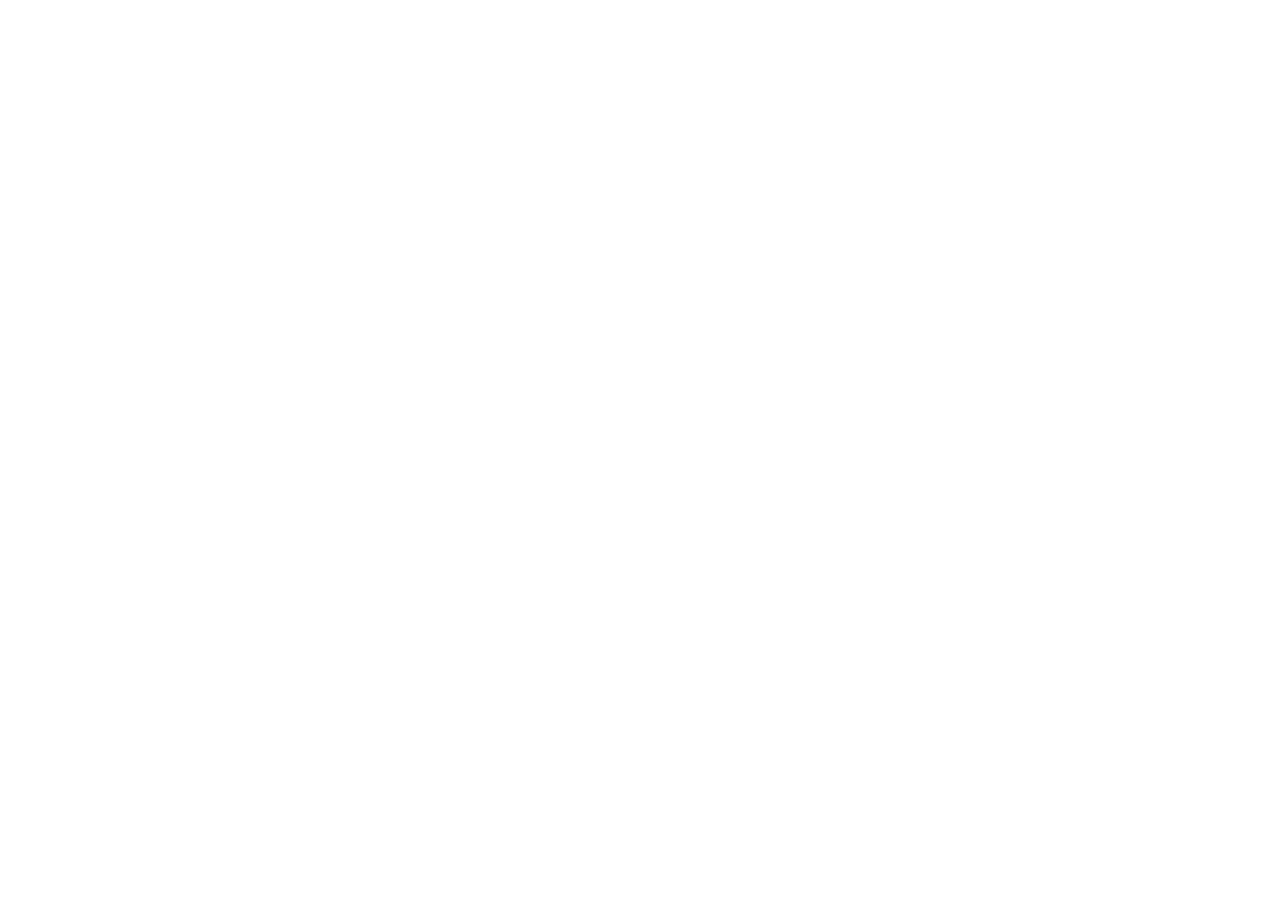
==== index.html @ 7d098d1b "Initial commit" ====
<!DOCTYPE html>
<html lang="en">
<head>
    <meta charset="UTF-8">
    <meta http-equiv="X-UA-Compatible" content="IE=edge">
    <meta name="viewport" content="width=device-width, initial-scale=1.0">
    <link rel="icon" href="img/icon.png">
    <link rel="stylesheet" href="css/style.css">
    <title>Blog</title>
</head>
<body>
    <div class="blog_container"></div>
    <script src="script.js"></script>
</body>
</html>
---- css/style.css ----
* {
    margin: 0;
    padding:0;
    box-sizing: border-box;
}

html,body {
    font-family: Arial, Helvetica, sans-serif;
}

.title {
    font-size: 20px;
}
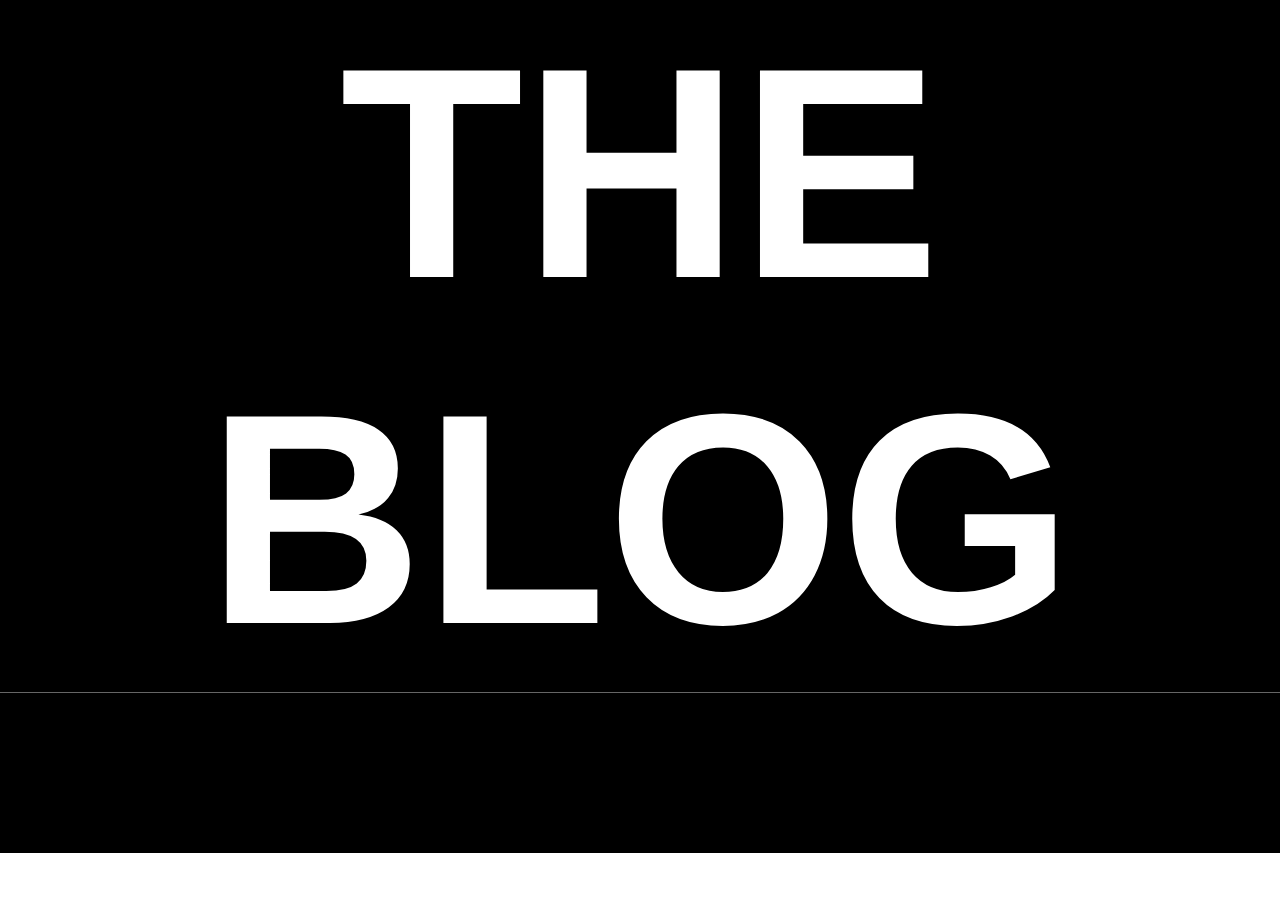
==== commit 21849884: "Added style for the main screen" ====
--- a/index.html
+++ b/index.html
@@ -9,7 +9,13 @@
     <title>Blog</title>
 </head>
 <body>
-    <div class="blog_container"></div>
+    <div class="main_screen">
+        <h1>THE BLOG</h1>
+        <div class="main_blog_container"></div>
+    </div>
+    
+
+    
     <script src="script.js"></script>
 </body>
 </html>--- a/css/style.css
+++ b/css/style.css
@@ -8,6 +8,65 @@
     font-family: Arial, Helvetica, sans-serif;
 }
 
-.title {
+.main_screen {
+    background: black;
+    color: white;
+}
+
+h1 {
+    font-size: 300px;
+    text-align: center;
+    border-bottom: solid 1px rgba(255,255,255,0.4);
+}
+
+.main_blog_container {
+    display: flex;
+    justify-content: center;
+    padding: 80px 120px;
+}
+
+.first_post_container {
+    flex:1;
+    padding-right: 60px;
+}
+
+.first_post_container .pic {
+    width: 100%;
+    height: 400px;
+    background: wheat;
+    margin-bottom: 50px;
+}
+
+.first_post_container .title {
+    font-size: 40px;
+    padding-bottom: 30px;
+}
+
+.first_post_container .text {
     font-size: 20px;
+}
+
+.second_post_container {
+    display: flex;
+    flex-direction: column;
+    justify-content: space-between;
+    flex: 1;
+    padding-left: 60px;
+}
+
+.second_post_container .post_container {
+    display: flex;
+    border-bottom: solid 1px rgba(255,255,255,0.4);
+
+}
+
+.small_wraps_sec_container {
+    flex: 1;
+    padding-left: 30px;
+}
+
+.second_post_container .pic {
+    width: 250px;
+    height: 150px;
+    background: wheat;
 }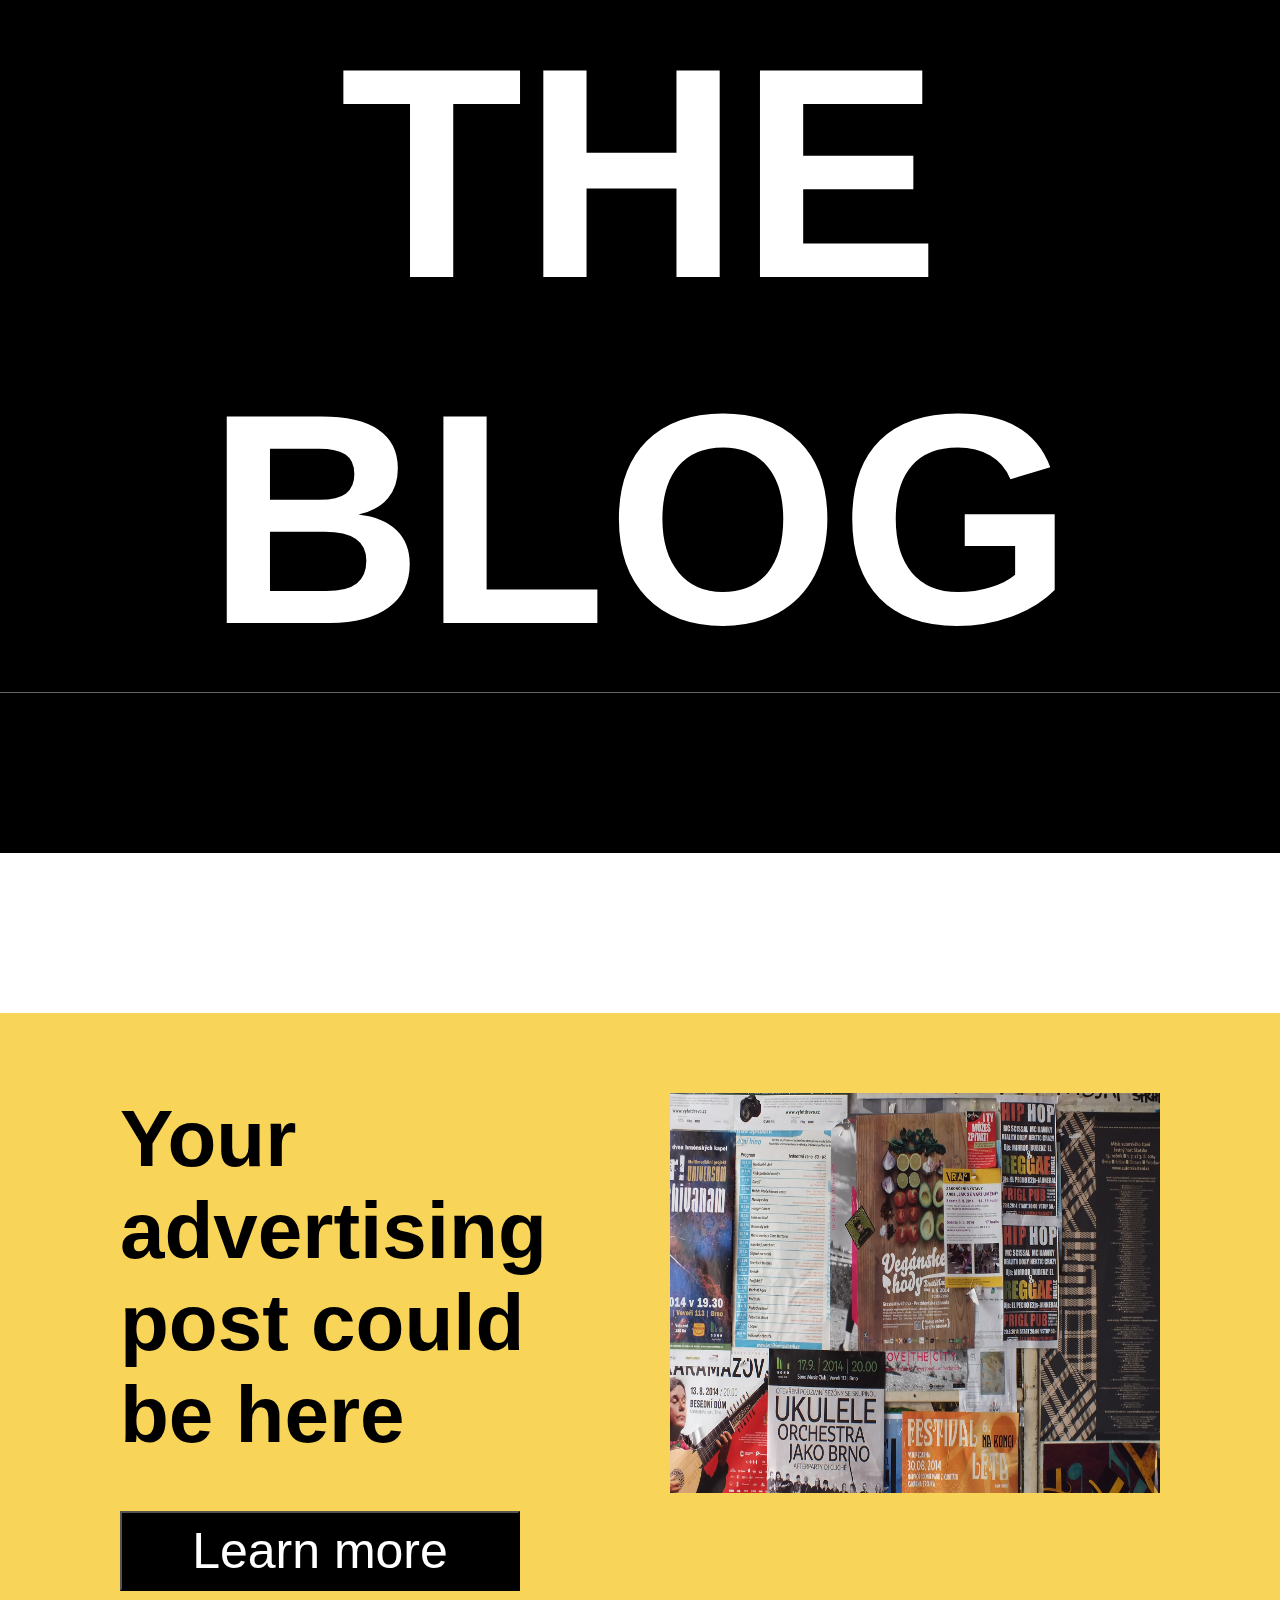
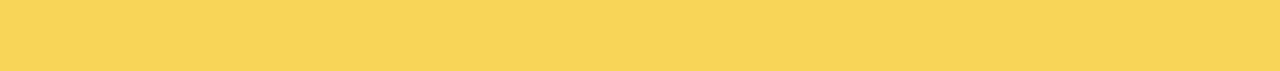
==== commit b570bc50: "added new blocks and styles for them" ====
--- a/index.html
+++ b/index.html
@@ -12,6 +12,17 @@
     <div class="main_screen">
         <h1>THE BLOG</h1>
         <div class="main_blog_container"></div>
+        <div class="second_blog_container"></div>
+        <div class="advertising_post">
+            <div class="text_ad">
+                <h2>Your advertising post could be here</h2>
+                <button class="btn" type="button" src="#">Learn more</button>
+            </div>
+            <div class="pic_ad">
+                <img src="img/ad.png">
+            </div>
+        </div>
+        <div class="third_blog_container"></div>
     </div>
     
 
--- a/css/style.css
+++ b/css/style.css
@@ -37,36 +37,186 @@
     margin-bottom: 50px;
 }
 
-.first_post_container .title {
+.first_post_container .wrapper_text .title {
     font-size: 40px;
     padding-bottom: 30px;
 }
 
-.first_post_container .text {
+.first_post_container .wrapper_text .text {
+    font-size: 25px;
+}
+
+.first_post_container .wrapper_text {
+    padding-left: 0px;
+}
+
+.second_post_container {
+    display: flex;
+    flex-direction: column;
+    flex: 1;
+    padding-left: 60px;
+}
+
+.second_post_container .post_container {
+    display: flex;
+    border-bottom: solid 1px rgba(255,255,255,0.4);
+
+}
+
+.second_post_container .wrapper_text {
+    flex: 1;
+    padding-left: 30px;
+}
+
+.second_post_container .wrapper_text .title {
+    font-size: 30px;
+}
+
+.second_post_container .wrapper_text .text {
+    padding-top: 15px;
     font-size: 20px;
-}
-
-.second_post_container {
-    display: flex;
-    flex-direction: column;
-    justify-content: space-between;
-    flex: 1;
-    padding-left: 60px;
-}
-
-.second_post_container .post_container {
-    display: flex;
-    border-bottom: solid 1px rgba(255,255,255,0.4);
-
-}
-
-.small_wraps_sec_container {
-    flex: 1;
-    padding-left: 30px;
 }
 
 .second_post_container .pic {
     width: 250px;
     height: 150px;
     background: wheat;
+}
+
+.second_post_container .post_container {
+    padding: 50px 0;
+}
+
+.second_post_container .post_container:first-child {
+    padding-top: 0px;
+}
+
+.second_post_container .post_container:last-child {
+    border: none;
+}
+
+/* second screen */
+
+.second_blog_container {
+    background: white;
+    color: black;
+    display: flex;
+    justify-content: center;
+    padding: 80px 120px;
+}
+
+.second_blog_container .mini_post_container {
+    flex: 1;
+    padding: 0 30px;
+    border-left: solid 0.5px rgba(180, 177, 177, 0.4);
+    border-right: solid 0.5px rgba(180, 177, 177, 0.4);
+}
+
+.second_blog_container .mini_post_container:first-child {
+    border-left: none;
+}
+
+.second_blog_container .mini_post_container:last-child {
+    border-right: none;
+}
+
+.second_blog_container .pic {
+    width: 100%;
+    height: 200px;
+    background: wheat;
+    text-align: center;
+}
+
+.second_blog_container .wrapper_text {
+    padding: 20px 0 0 0;
+}
+
+.second_blog_container .wrapper_text .title {
+    font-size: 30px;
+}
+
+.second_blog_container .wrapper_text .text {
+    padding-top: 15px;
+    font-size: 20px;
+}
+
+/* advertising post */
+
+.advertising_post {
+    display: flex;
+    background: #F8D558;
+    color: black;
+    padding: 80px 120px;
+}
+
+.advertising_post .text_ad {
+    flex:1;
+}
+
+.advertising_post .pic_ad {
+    flex:1;
+    padding-left: 60px
+}
+
+.advertising_post .pic_ad img {
+    width: 100%;
+    height: 400px;
+}
+
+.text_ad h2 {
+    font-size: 80px;
+}
+
+.text_ad .btn {
+    margin-top: 50px;
+    width: 400px;
+    height: 80px;
+    font-size: 50px;
+    background: black;
+    color: white;
+    cursor: pointer;
+}
+
+.text_ad .btn:active {
+    background:rgb(49, 48, 48);
+}
+
+/* third block */
+
+.third_blog_container {
+    background: white;
+    color: black;
+    padding: 0 120px;
+}
+
+.linewrapper_medium_post_container {
+    display: flex;
+    justify-content: center;
+    padding-top: 100px;
+}
+
+.linewrapper_medium_post_container:last-child {
+    padding-bottom: 100px;
+}
+
+.linewrapper_medium_post_container .medium_post_container {
+    flex: 1;
+    padding: 0 40px;
+}
+
+.medium_post_container .pic {
+    width: 100%;
+    height: 250px;
+    background: wheat;
+}
+
+
+.medium_post_container .wrapper_text .title {
+    padding-top: 20px;
+    font-size: 30px;
+}
+
+.medium_post_container .wrapper_text .text {
+    padding-top: 15px;
+    font-size: 20px;
 }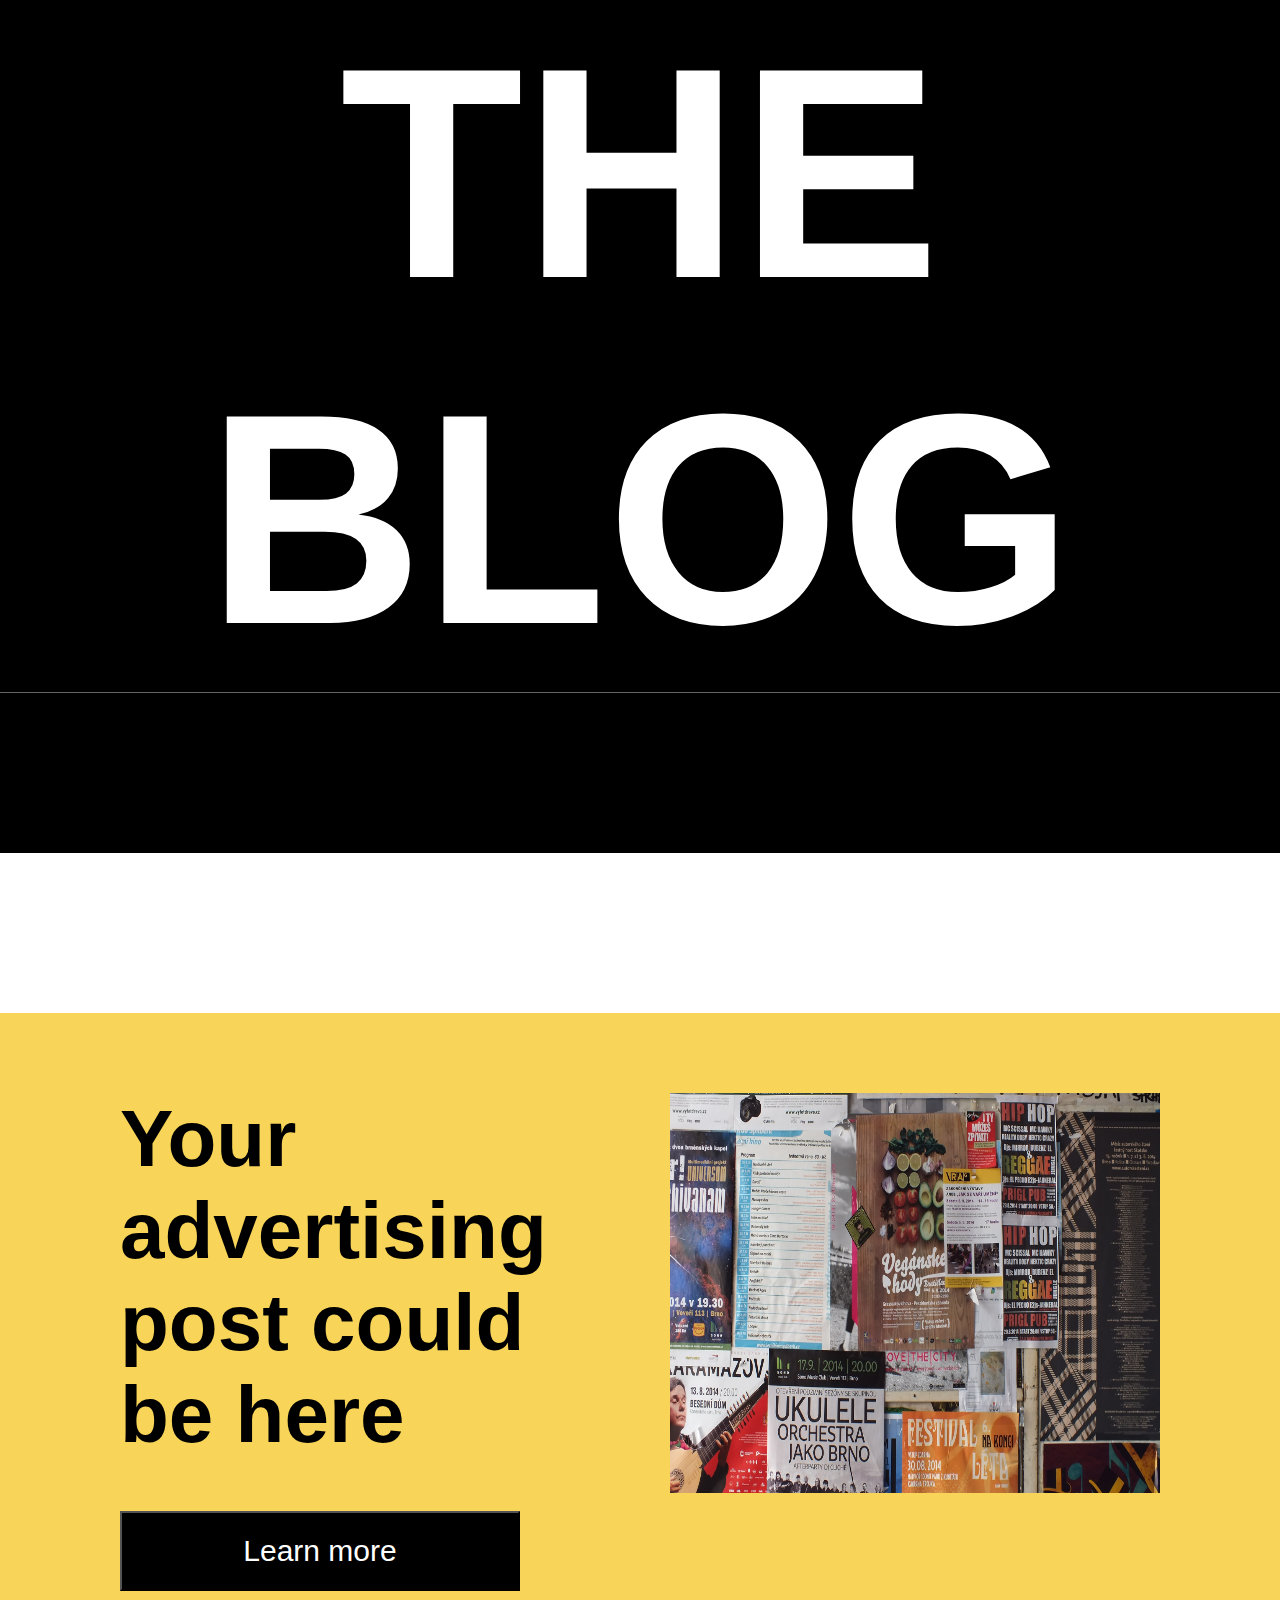
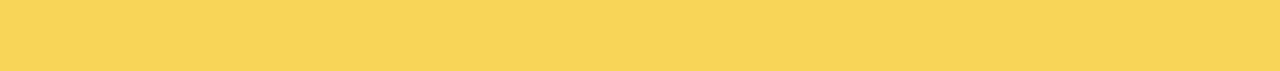
==== commit 40fb576a: "Added new post page and styles for it" ====
--- a/index.html
+++ b/index.html
@@ -27,6 +27,6 @@
     
 
     
-    <script src="script.js"></script>
+    <script src="js/script.js"></script>
 </body>
 </html>--- a/css/style.css
+++ b/css/style.css
@@ -19,6 +19,10 @@
     border-bottom: solid 1px rgba(255,255,255,0.4);
 }
 
+a:hover {
+    opacity: 0.5;
+}
+
 .main_blog_container {
     display: flex;
     justify-content: center;
@@ -35,11 +39,22 @@
     height: 400px;
     background: wheat;
     margin-bottom: 50px;
+    overflow: hidden;
+}
+
+.first_post_container .pic img {
+    width: 100%;
 }
 
 .first_post_container .wrapper_text .title {
     font-size: 40px;
     padding-bottom: 30px;
+    text-transform: capitalize;
+}
+
+.first_post_container .wrapper_text .title a {
+    color: white;
+    text-decoration: none;
 }
 
 .first_post_container .wrapper_text .text {
@@ -70,6 +85,12 @@
 
 .second_post_container .wrapper_text .title {
     font-size: 30px;
+    text-transform: capitalize;
+}
+
+.second_post_container .wrapper_text .title a {
+    color: white;
+    text-decoration: none;
 }
 
 .second_post_container .wrapper_text .text {
@@ -81,6 +102,11 @@
     width: 250px;
     height: 150px;
     background: wheat;
+    overflow: hidden;
+}
+
+.second_post_container .pic img {
+    width: 100%;
 }
 
 .second_post_container .post_container {
@@ -105,18 +131,18 @@
     padding: 80px 120px;
 }
 
-.second_blog_container .mini_post_container {
+.second_blog_container .post_container {
     flex: 1;
     padding: 0 30px;
     border-left: solid 0.5px rgba(180, 177, 177, 0.4);
     border-right: solid 0.5px rgba(180, 177, 177, 0.4);
 }
 
-.second_blog_container .mini_post_container:first-child {
+.second_blog_container .post_container:first-child {
     border-left: none;
 }
 
-.second_blog_container .mini_post_container:last-child {
+.second_blog_container .post_container:last-child {
     border-right: none;
 }
 
@@ -125,6 +151,11 @@
     height: 200px;
     background: wheat;
     text-align: center;
+    overflow: hidden;
+}
+
+.second_blog_container .pic img {
+    width:100%;
 }
 
 .second_blog_container .wrapper_text {
@@ -133,6 +164,12 @@
 
 .second_blog_container .wrapper_text .title {
     font-size: 30px;
+    text-transform: capitalize;
+}
+
+.second_blog_container .wrapper_text .title a {
+    color: black;
+    text-decoration: none;
 }
 
 .second_blog_container .wrapper_text .text {
@@ -171,7 +208,7 @@
     margin-top: 50px;
     width: 400px;
     height: 80px;
-    font-size: 50px;
+    font-size: 30px;
     background: black;
     color: white;
     cursor: pointer;
@@ -199,24 +236,62 @@
     padding-bottom: 100px;
 }
 
-.linewrapper_medium_post_container .medium_post_container {
+.linewrapper_medium_post_container .post_container {
     flex: 1;
     padding: 0 40px;
 }
 
-.medium_post_container .pic {
+.third_blog_container .post_container .pic {
     width: 100%;
     height: 250px;
     background: wheat;
-}
-
-
-.medium_post_container .wrapper_text .title {
+    overflow: hidden;
+}
+
+.third_blog_container .post_container .pic img {
+    width: 100%;
+}
+
+.third_blog_container .post_container .wrapper_text .title {
     padding-top: 20px;
     font-size: 30px;
-}
-
-.medium_post_container .wrapper_text .text {
+    text-transform: capitalize;
+}
+
+.third_blog_container .post_container .wrapper_text .title a {
+    color: black;
+    text-decoration: none;
+}
+
+.third_blog_container .post_container .wrapper_text .text {
     padding-top: 15px;
     font-size: 20px;
-}+}
+
+/* post page */
+
+.post_page_container {
+    background:black;
+    color:white;
+}
+
+.post_page_container .pic img {
+    width: 100%;
+    height: 700px;
+    padding-bottom: 100px;
+}
+
+.pic_and_text {
+    padding: 0 25%;
+}
+
+.post_page_container .title {
+    font-size: 100px;
+    padding: 5% 30% 5% 5%;
+    text-transform: capitalize;
+}
+
+.post_page_container .text {
+    font-size: 50px;
+    padding-bottom: 50px;
+}
